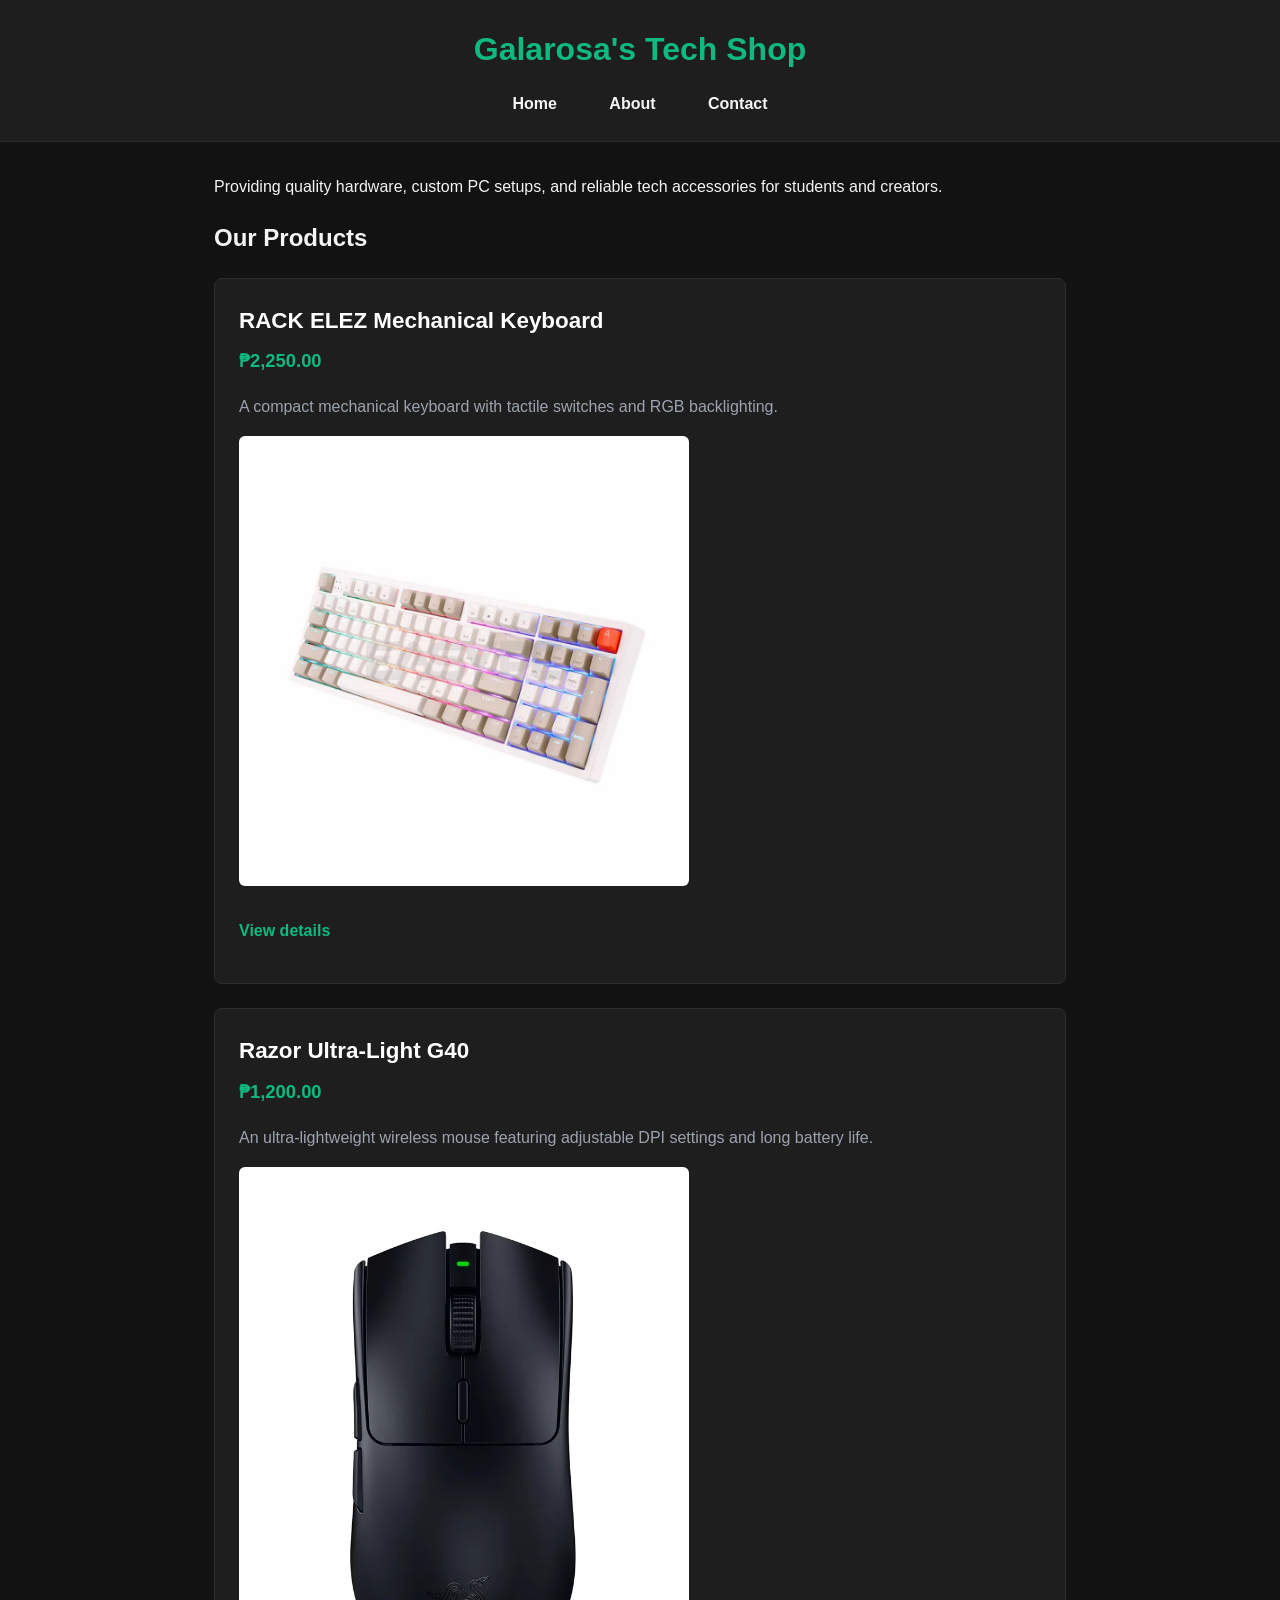
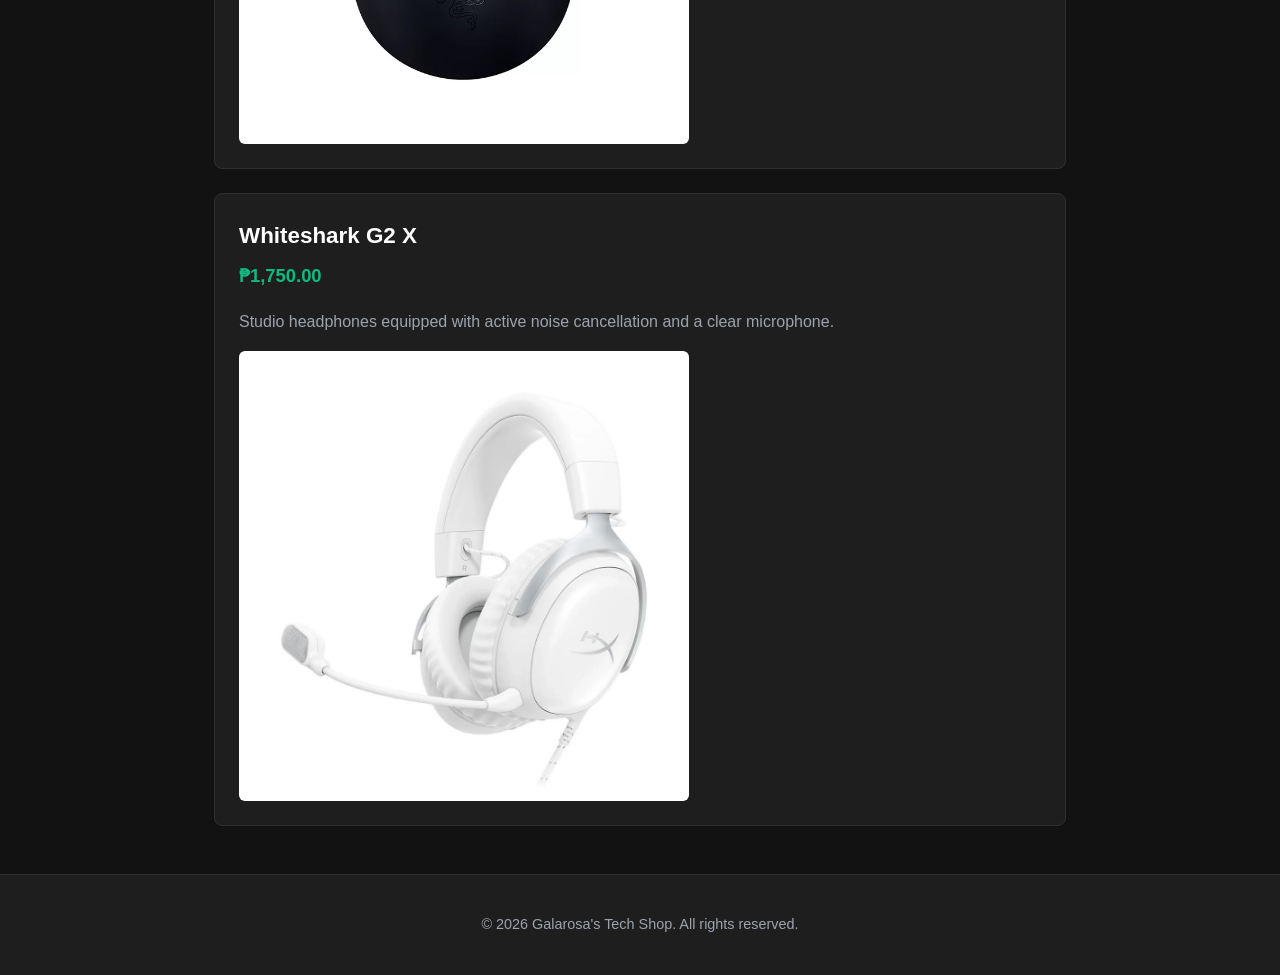
==== index.html @ e8c46101 "Re-added webpage title header" ====
<head>
  <meta charset="UTF-8">
  <meta name="viewport" content="width=device-width, initial-scale=1.0">
  <title>Home - Galarosa's Tech Shop</title>
  <link rel="stylesheet" href="style.css">
</head>
<body>

  <header>
    <h1>Galarosa's Tech Shop</h1>
    <nav>
      <ul>
        <li><a href="index.html">Home</a></li>
        <li><a href="about.html">About</a></li>
        <li><a href="contact.html">Contact</a></li>
      </ul>
    </nav>
  </header>

  <main>
    <p>Providing quality hardware, custom PC setups, and reliable tech accessories for students and creators.</p>

    <section>
  <h2>Our Products</h2>

  <article class="product-card">
    <h3 class="product-title">RACK ELEZ Mechanical Keyboard</h3>
    <p class="price">₱2,250.00</p>
    <p>A compact mechanical keyboard with tactile switches and RGB backlighting.</p>
    <img src="images/keyboard1.jpg" alt="Custom mechanical keyboard with RGB lighting" width="450">
    <p><a href="products/mechanical-keyboard.html">View details</a></p>
  </article>

  <article class="product-card">
    <h3 class="product-title">Razor Ultra-Light G40</h3>
    <p class="price">₱1,200.00</p>
    <p>An ultra-lightweight wireless mouse featuring adjustable DPI settings and long battery life.</p>
    <img src="images/mouse1.jpg" alt="Black ergonomic wireless gaming mouse" width="450">
  </article>

  <article class="product-card">
    <h3 class="product-title">Whiteshark G2 X</h3>
    <p class="price">₱1,750.00</p>
    <p>Studio headphones equipped with active noise cancellation and a clear microphone.</p>
    <img src="images/headset1.jpg" alt="White noise-cancelling headset" width="450">
  </article>
</section>
  </main>

  <footer>
    <p>&copy; 2026 Galarosa's Tech Shop. All rights reserved.</p>
  </footer>

</body>
</html>
---- style.css ----
/* ==========================================================================
   1. VARIABLES
   ========================================================================== */
:root {
  --brand-color: #10b981;       
  --brand-hover: #059669;      
  --dark-ink: #f3f4f6;          
  --muted-grey: #9ca3af;        
  --light-bg: #121212;          
  --surface-card: #1e1e1e;      
  --border-color: #2e2e2e;      
  --white: #ffffff;
}

/* ==========================================================================
   2. BASE STYLES
   ========================================================================== */
*,
*::before,
*::after {
  box-sizing: border-box;
}

body {
  margin: 0;
  font-family: -apple-system, BlinkMacSystemFont, "Segoe UI", Roboto, Helvetica, Arial, sans-serif;
  line-height: 1.6;
  color: var(--dark-ink);
  background-color: var(--light-bg);
}

img {
  max-width: 100%;
  height: auto;
  display: block;
  border-radius: 6px;
}

/* ==========================================================================
   3. LAYOUT REGIONS
   ========================================================================== */
header {
  background-color: var(--surface-card);
  padding: 1.5rem 2rem;
  border-bottom: 1px solid var(--border-color);
  text-align: center;
}

header h1 {
  margin: 0 0 1rem 0;
  color: var(--brand-color);
}

nav ul {
  list-style: none;
  padding: 0;
  margin: 0;
}

nav li {
  display: inline-block;
  margin: 0 0.75rem;
}

nav a {
  text-decoration: none;
  color: var(--dark-ink);
  font-weight: 600;
  padding: 0.5rem 0.75rem;
  transition: color 0.2s ease;
}

nav a:hover,
nav a:focus {
  color: var(--brand-color);
}

main {
  max-width: 900px;
  margin: 2rem auto;
  padding: 0 1.5rem;
}

footer {
  background-color: var(--surface-card);
  border-top: 1px solid var(--border-color);
  text-align: center;
  padding: 1.5rem;
  margin-top: 3rem;
  color: var(--muted-grey);
  font-size: 0.9rem;
}

/* ==========================================================================
   4. PRODUCT CARDS COMPONENT
   ========================================================================== */
.product-card,
article {
  background-color: var(--surface-card);
  border: 1px solid var(--border-color);
  border-radius: 8px;
  padding: 24px;
  margin-bottom: 24px;
}

.product-card .product-title {
  margin-top: 0;
  margin-bottom: 0.5rem;
  font-size: 1.4rem;
  color: var(--white);
}

.product-card .price {
  font-size: 1.15rem;
  font-weight: 700;
  color: var(--brand-color);
  margin-top: 0;
}

.product-card p {
  color: var(--muted-grey);
}

.product-card a {
  display: inline-block;
  margin-top: 1rem;
  color: var(--brand-color);
  font-weight: 600;
  text-decoration: none;
}

.product-card a:hover {
  text-decoration: underline;
}

/* Tables */
table {
  width: 100%;
  border-collapse: collapse;
  background-color: var(--surface-card);
  margin: 1.5rem 0;
}

th, td {
  padding: 0.75rem;
  border: 1px solid var(--border-color);
  text-align: left;
}

th {
  background-color: #252525;
  color: var(--white);
}

/* ==========================================================================
   5. FORM STYLING & ACCESSIBILITY
   ========================================================================== */
fieldset {
  background-color: var(--surface-card);
  border: 1px solid var(--border-color);
  border-radius: 8px;
  padding: 24px;
  margin-bottom: 24px;
}

legend {
  font-weight: 700;
  padding: 0 8px;
  font-size: 1.1rem;
  color: var(--brand-color);
}

label {
  display: inline-block;
  margin-bottom: 6px;
  font-weight: 600;
  color: var(--dark-ink);
}

input[type="text"],
input[type="email"],
input[type="number"],
select,
textarea {
  width: 100%;
  padding: 10px 12px;
  background-color: var(--light-bg);
  border: 1px solid var(--border-color);
  border-radius: 6px;
  color: var(--dark-ink);
  font-family: inherit;
  font-size: 1rem;
}

/* Distinct outline focus rings for keyboard navigation */
input:focus,
select:focus,
textarea:focus,
button:focus {
  outline: 3px solid var(--brand-color);
  outline-offset: 2px;
}

/* Radio & Checkbox Specific Spacing */
input[type="radio"],
input[type="checkbox"] {
  width: auto;
  margin-right: 8px;
  accent-color: var(--brand-color);
}

button[type="submit"] {
  background-color: var(--brand-color);
  color: #052e16;
  border: none;
  border-radius: 6px;
  padding: 12px 24px;
  font-size: 1rem;
  font-weight: 700;
  cursor: pointer;
  transition: background-color 0.2s ease;
}

button[type="submit"]:hover {
  background-color: var(--brand-hover);
  color: var(--white);
}
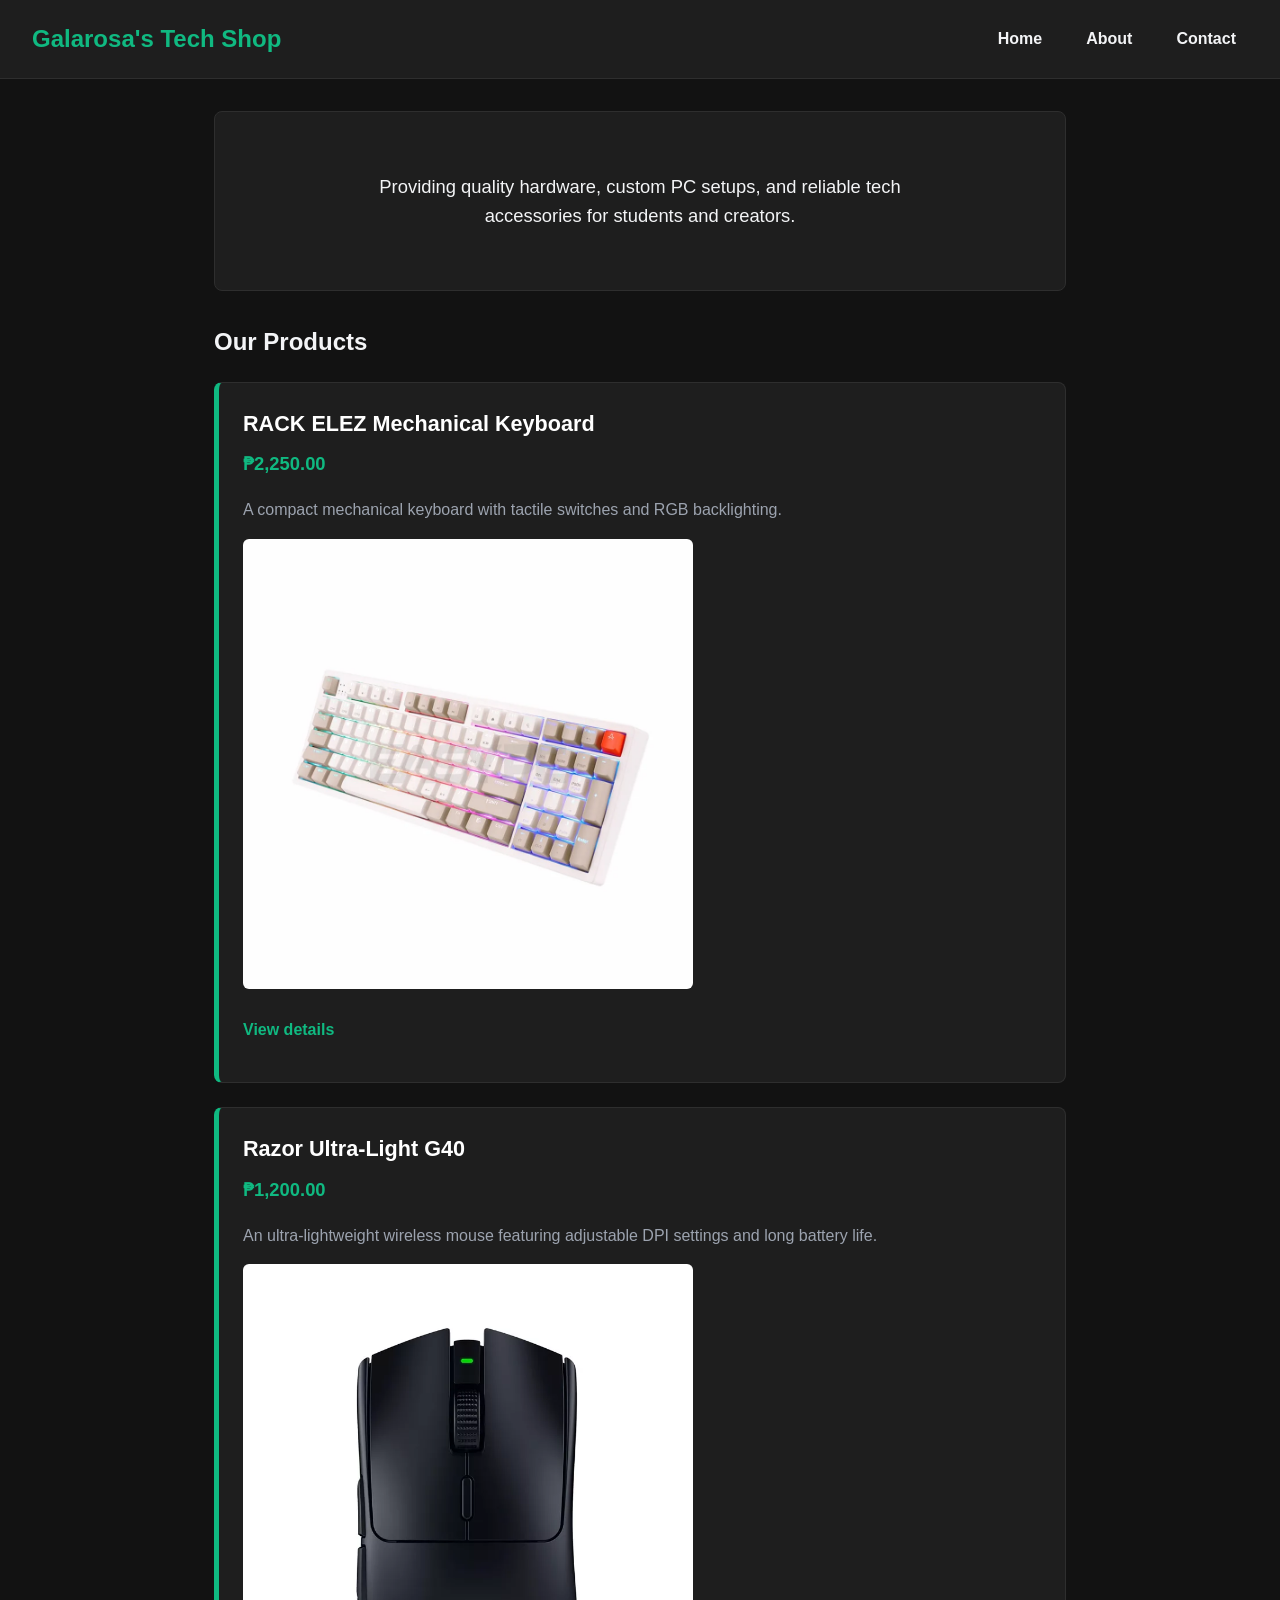
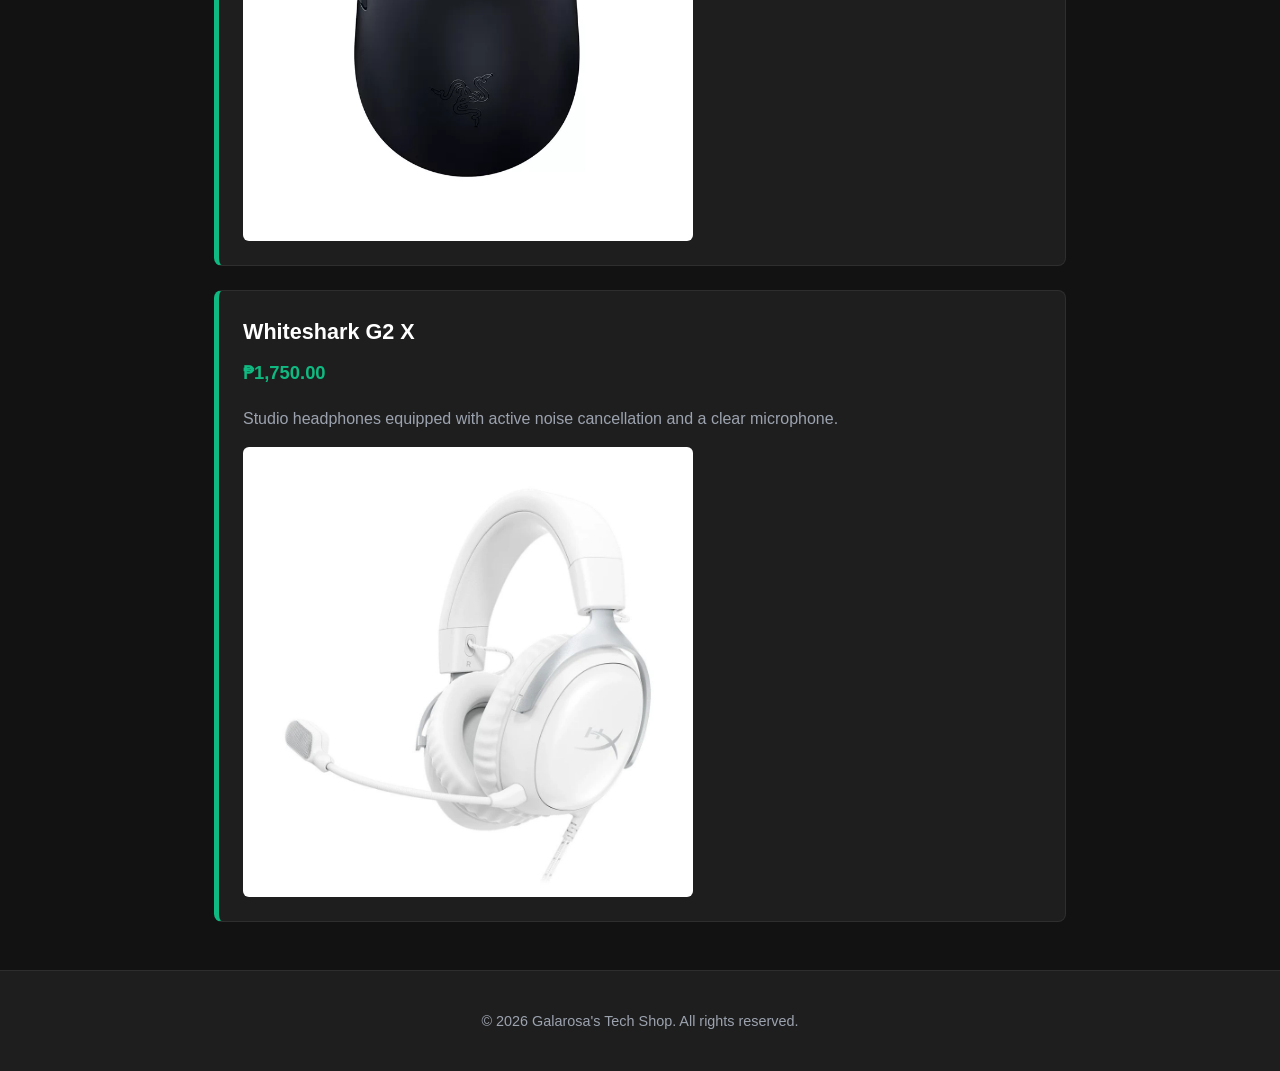
==== commit 3513b57f: "Add site-header class and hero-banner container" ====
--- a/index.html
+++ b/index.html
@@ -1,3 +1,5 @@
+<!DOCTYPE html>
+<html lang="en">
 <head>
   <meta charset="UTF-8">
   <meta name="viewport" content="width=device-width, initial-scale=1.0">
@@ -6,7 +8,7 @@
 </head>
 <body>
 
-  <header>
+  <header class="site-header">
     <h1>Galarosa's Tech Shop</h1>
     <nav>
       <ul>
@@ -18,33 +20,35 @@
   </header>
 
   <main>
-    <p>Providing quality hardware, custom PC setups, and reliable tech accessories for students and creators.</p>
+    <section class="hero-banner">
+      <p>Providing quality hardware, custom PC setups, and reliable tech accessories for students and creators.</p>
+    </section>
 
     <section>
-  <h2>Our Products</h2>
+      <h2>Our Products</h2>
 
-  <article class="product-card">
-    <h3 class="product-title">RACK ELEZ Mechanical Keyboard</h3>
-    <p class="price">₱2,250.00</p>
-    <p>A compact mechanical keyboard with tactile switches and RGB backlighting.</p>
-    <img src="images/keyboard1.jpg" alt="Custom mechanical keyboard with RGB lighting" width="450">
-    <p><a href="products/mechanical-keyboard.html">View details</a></p>
-  </article>
+      <article class="product-card">
+        <h3 class="product-title">RACK ELEZ Mechanical Keyboard</h3>
+        <p class="price">₱2,250.00</p>
+        <p>A compact mechanical keyboard with tactile switches and RGB backlighting.</p>
+        <img src="images/keyboard1.jpg" alt="Custom mechanical keyboard with RGB lighting" width="450">
+        <p><a href="products/mechanical-keyboard.html">View details</a></p>
+      </article>
 
-  <article class="product-card">
-    <h3 class="product-title">Razor Ultra-Light G40</h3>
-    <p class="price">₱1,200.00</p>
-    <p>An ultra-lightweight wireless mouse featuring adjustable DPI settings and long battery life.</p>
-    <img src="images/mouse1.jpg" alt="Black ergonomic wireless gaming mouse" width="450">
-  </article>
+      <article class="product-card">
+        <h3 class="product-title">Razor Ultra-Light G40</h3>
+        <p class="price">₱1,200.00</p>
+        <p>An ultra-lightweight wireless mouse featuring adjustable DPI settings and long battery life.</p>
+        <img src="images/mouse1.jpg" alt="Black ergonomic wireless gaming mouse" width="450">
+      </article>
 
-  <article class="product-card">
-    <h3 class="product-title">Whiteshark G2 X</h3>
-    <p class="price">₱1,750.00</p>
-    <p>Studio headphones equipped with active noise cancellation and a clear microphone.</p>
-    <img src="images/headset1.jpg" alt="White noise-cancelling headset" width="450">
-  </article>
-</section>
+      <article class="product-card">
+        <h3 class="product-title">Whiteshark G2 X</h3>
+        <p class="price">₱1,750.00</p>
+        <p>Studio headphones equipped with active noise cancellation and a clear microphone.</p>
+        <img src="images/headset1.jpg" alt="White noise-cancelling headset" width="450">
+      </article>
+    </section>
   </main>
 
   <footer>
--- a/style.css
+++ b/style.css
@@ -1,6 +1,4 @@
-/* ==========================================================================
-   1. VARIABLES
-   ========================================================================== */
+/* 1. VARIABLES */
 :root {
   --brand-color: #10b981;       
   --brand-hover: #059669;      
@@ -12,9 +10,7 @@
   --white: #ffffff;
 }
 
-/* ==========================================================================
-   2. BASE STYLES
-   ========================================================================== */
+/* 2. BASE STYLES */
 *,
 *::before,
 *::after {
@@ -36,30 +32,32 @@
   border-radius: 6px;
 }
 
-/* ==========================================================================
-   3. LAYOUT REGIONS
-   ========================================================================== */
-header {
-  background-color: var(--surface-card);
-  padding: 1.5rem 2rem;
+/* 3. LAYOUT REGIONS (Flexbox Header & Navigation)*/
+header,
+.site-header {
+  display: flex;
+  justify-content: space-between;
+  align-items: center;
+  background-color: var(--surface-card);
+  padding: 1.25rem 2rem;
   border-bottom: 1px solid var(--border-color);
-  text-align: center;
-}
-
-header h1 {
-  margin: 0 0 1rem 0;
-  color: var(--brand-color);
-}
-
+}
+
+header h1,
+.site-header h1 {
+  margin: 0;
+  font-size: 1.5rem;
+  color: var(--brand-color);
+}
+
+/* Nav Flex Container */
 nav ul {
+  display: flex;
+  align-items: center;
+  gap: 20px;            
   list-style: none;
   padding: 0;
   margin: 0;
-}
-
-nav li {
-  display: inline-block;
-  margin: 0 0.75rem;
 }
 
 nav a {
@@ -79,6 +77,28 @@
   max-width: 900px;
   margin: 2rem auto;
   padding: 0 1.5rem;
+}
+
+/* Centered Banner Component */
+.hero-banner {
+  display: flex;
+  justify-content: center;
+  align-items: center;
+  text-align: center;
+  min-height: 180px;    
+  background-color: var(--surface-card);
+  border: 1px solid var(--border-color);
+  border-radius: 8px;
+  margin-bottom: 2rem;
+  padding: 1.5rem;
+}
+
+.hero-banner p {
+  margin: 0;
+  font-size: 1.15rem;
+  font-weight: 500;
+  color: var(--dark-ink);
+  max-width: 600px;
 }
 
 footer {
@@ -91,22 +111,24 @@
   font-size: 0.9rem;
 }
 
-/* ==========================================================================
-   4. PRODUCT CARDS COMPONENT
-   ========================================================================== */
-.product-card,
-article {
-  background-color: var(--surface-card);
-  border: 1px solid var(--border-color);
+/* 4. PRODUCT CARDS COMPONENT */
+.product-card {
+  background-color: var(--surface-card);
   border-radius: 8px;
   padding: 24px;
   margin-bottom: 24px;
+
+  /* 1. Subtle outline around the entire card */
+  border: 1px solid var(--border-color);
+
+  /* 2. Overrides the left side with your brand accent stripe */
+  border-left: 5px solid var(--brand-color);
 }
 
 .product-card .product-title {
   margin-top: 0;
   margin-bottom: 0.5rem;
-  font-size: 1.4rem;
+  font-size: 1.35rem;
   color: var(--white);
 }
 
@@ -123,7 +145,7 @@
 
 .product-card a {
   display: inline-block;
-  margin-top: 1rem;
+  margin-top: 0.75rem;
   color: var(--brand-color);
   font-weight: 600;
   text-decoration: none;
@@ -152,9 +174,7 @@
   color: var(--white);
 }
 
-/* ==========================================================================
-   5. FORM STYLING & ACCESSIBILITY
-   ========================================================================== */
+/* 5. FORM STYLING & ACCESSIBILITY */
 fieldset {
   background-color: var(--surface-card);
   border: 1px solid var(--border-color);
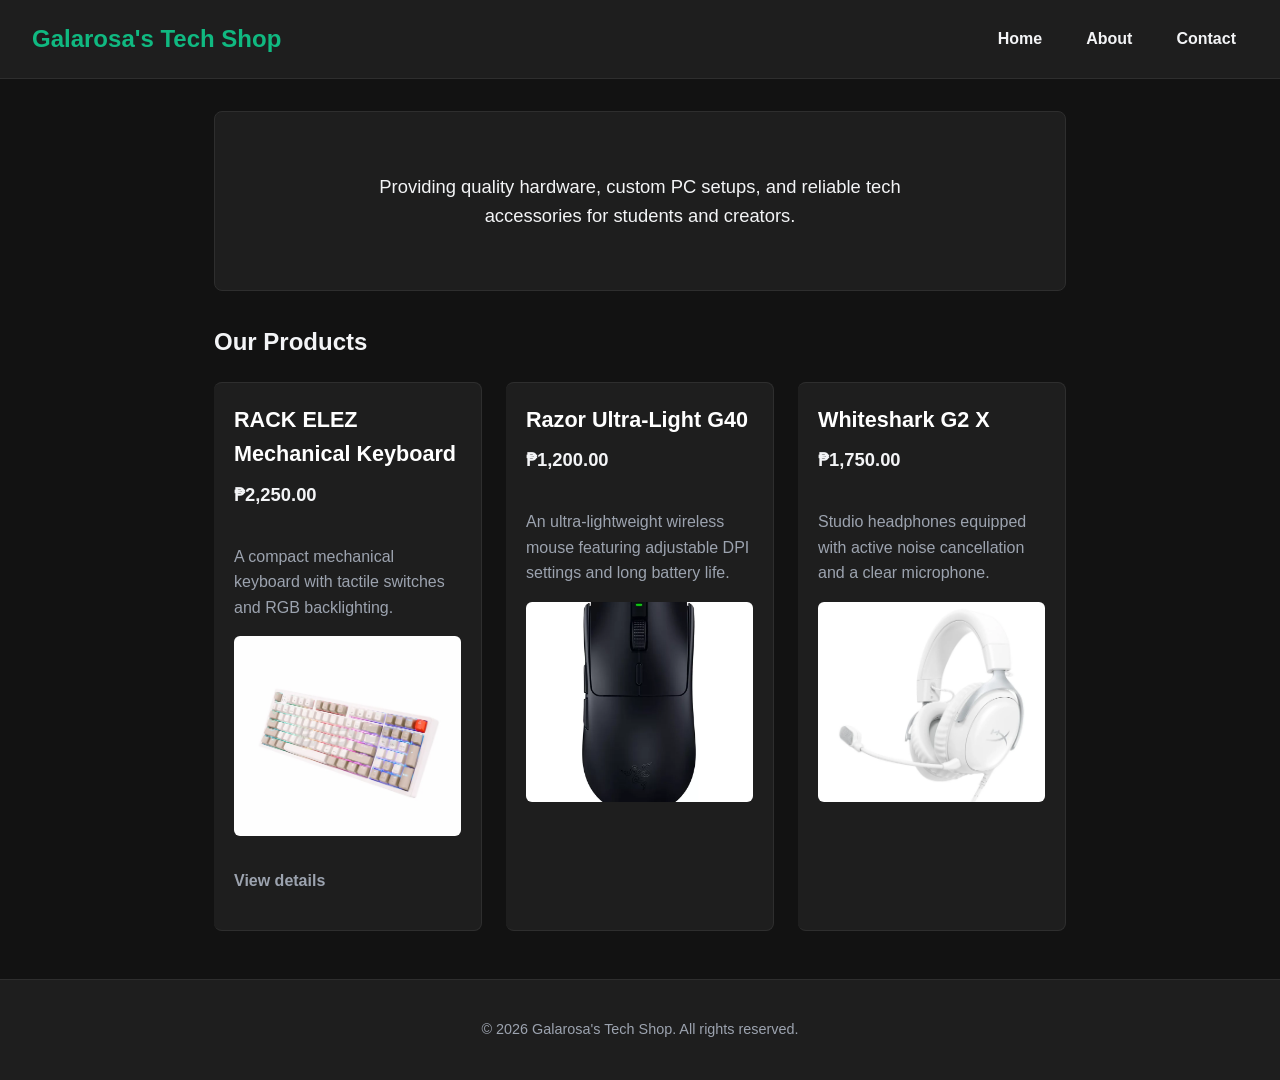
==== commit 28e30eca: "Wrap product cards in product grid container" ====
--- a/index.html
+++ b/index.html
@@ -8,7 +8,7 @@
 </head>
 <body>
 
-  <header class="site-header">
+  <header class="site-header"> <!-- update -->
     <h1>Galarosa's Tech Shop</h1>
     <nav>
       <ul>
@@ -27,27 +27,29 @@
     <section>
       <h2>Our Products</h2>
 
-      <article class="product-card">
-        <h3 class="product-title">RACK ELEZ Mechanical Keyboard</h3>
-        <p class="price">₱2,250.00</p>
-        <p>A compact mechanical keyboard with tactile switches and RGB backlighting.</p>
-        <img src="images/keyboard1.jpg" alt="Custom mechanical keyboard with RGB lighting" width="450">
-        <p><a href="products/mechanical-keyboard.html">View details</a></p>
-      </article>
+      <div class="product-grid">
+        <article class="product-card">
+          <h3 class="product-title">RACK ELEZ Mechanical Keyboard</h3>
+          <p class="price">₱2,250.00</p>
+          <p>A compact mechanical keyboard with tactile switches and RGB backlighting.</p>
+          <img src="images/keyboard1.jpg" alt="Custom mechanical keyboard with RGB lighting">
+          <p><a href="products/mechanical-keyboard.html">View details</a></p>
+        </article>
 
-      <article class="product-card">
-        <h3 class="product-title">Razor Ultra-Light G40</h3>
-        <p class="price">₱1,200.00</p>
-        <p>An ultra-lightweight wireless mouse featuring adjustable DPI settings and long battery life.</p>
-        <img src="images/mouse1.jpg" alt="Black ergonomic wireless gaming mouse" width="450">
-      </article>
+        <article class="product-card">
+          <h3 class="product-title">Razor Ultra-Light G40</h3>
+          <p class="price">₱1,200.00</p>
+          <p>An ultra-lightweight wireless mouse featuring adjustable DPI settings and long battery life.</p>
+          <img src="images/mouse1.jpg" alt="Black ergonomic wireless gaming mouse">
+        </article>
 
-      <article class="product-card">
-        <h3 class="product-title">Whiteshark G2 X</h3>
-        <p class="price">₱1,750.00</p>
-        <p>Studio headphones equipped with active noise cancellation and a clear microphone.</p>
-        <img src="images/headset1.jpg" alt="White noise-cancelling headset" width="450">
-      </article>
+        <article class="product-card">
+          <h3 class="product-title">Whiteshark G2 X</h3>
+          <p class="price">₱1,750.00</p>
+          <p>Studio headphones equipped with active noise cancellation and a clear microphone.</p>
+          <img src="images/headset1.jpg" alt="White noise-cancelling headset">
+        </article>
+      </div>
     </section>
   </main>
 
--- a/style.css
+++ b/style.css
@@ -40,7 +40,7 @@
   align-items: center;
   background-color: var(--surface-card);
   padding: 1.25rem 2rem;
-  border-bottom: 1px solid var(--border-color);
+  border-bottom: 1px solid var(--border-color); 
 }
 
 header h1,
@@ -111,18 +111,23 @@
   font-size: 0.9rem;
 }
 
-/* 4. PRODUCT CARDS COMPONENT */
+/* 4. PRODUCT GRID & CARDS COMPONENT */
+.product-grid {
+  display: flex;
+  flex-wrap: wrap;              /* Allows cards to wrap into rows */
+  gap: 24px;                    
+}
+
 .product-card {
+  flex: 1 1 240px;              
   background-color: var(--surface-card);
   border-radius: 8px;
-  padding: 24px;
-  margin-bottom: 24px;
-
-  /* 1. Subtle outline around the entire card */
-  border: 1px solid var(--border-color);
-
-  /* 2. Overrides the left side with your brand accent stripe */
-  border-left: 5px solid var(--brand-color);
+  padding: 20px;
+  border: 1px solid var(--border-color);
+  border-left: 5px solid var(--brand);
+  margin-bottom: 0;             
+  display: flex;                /* Optional: keeps card content balanced */
+  flex-direction: column;
 }
 
 .product-card .product-title {
@@ -135,7 +140,7 @@
 .product-card .price {
   font-size: 1.15rem;
   font-weight: 700;
-  color: var(--brand-color);
+  color: var(--brand);
   margin-top: 0;
 }
 
@@ -143,10 +148,18 @@
   color: var(--muted-grey);
 }
 
+.product-card img {
+  width: 100%;
+  height: 200px;
+  object-fit: cover;
+  border-radius: 6px;
+  margin-bottom: 1rem;
+}
+
 .product-card a {
   display: inline-block;
-  margin-top: 0.75rem;
-  color: var(--brand-color);
+  margin-top: auto;             
+  color: var(--brand);
   font-weight: 600;
   text-decoration: none;
 }
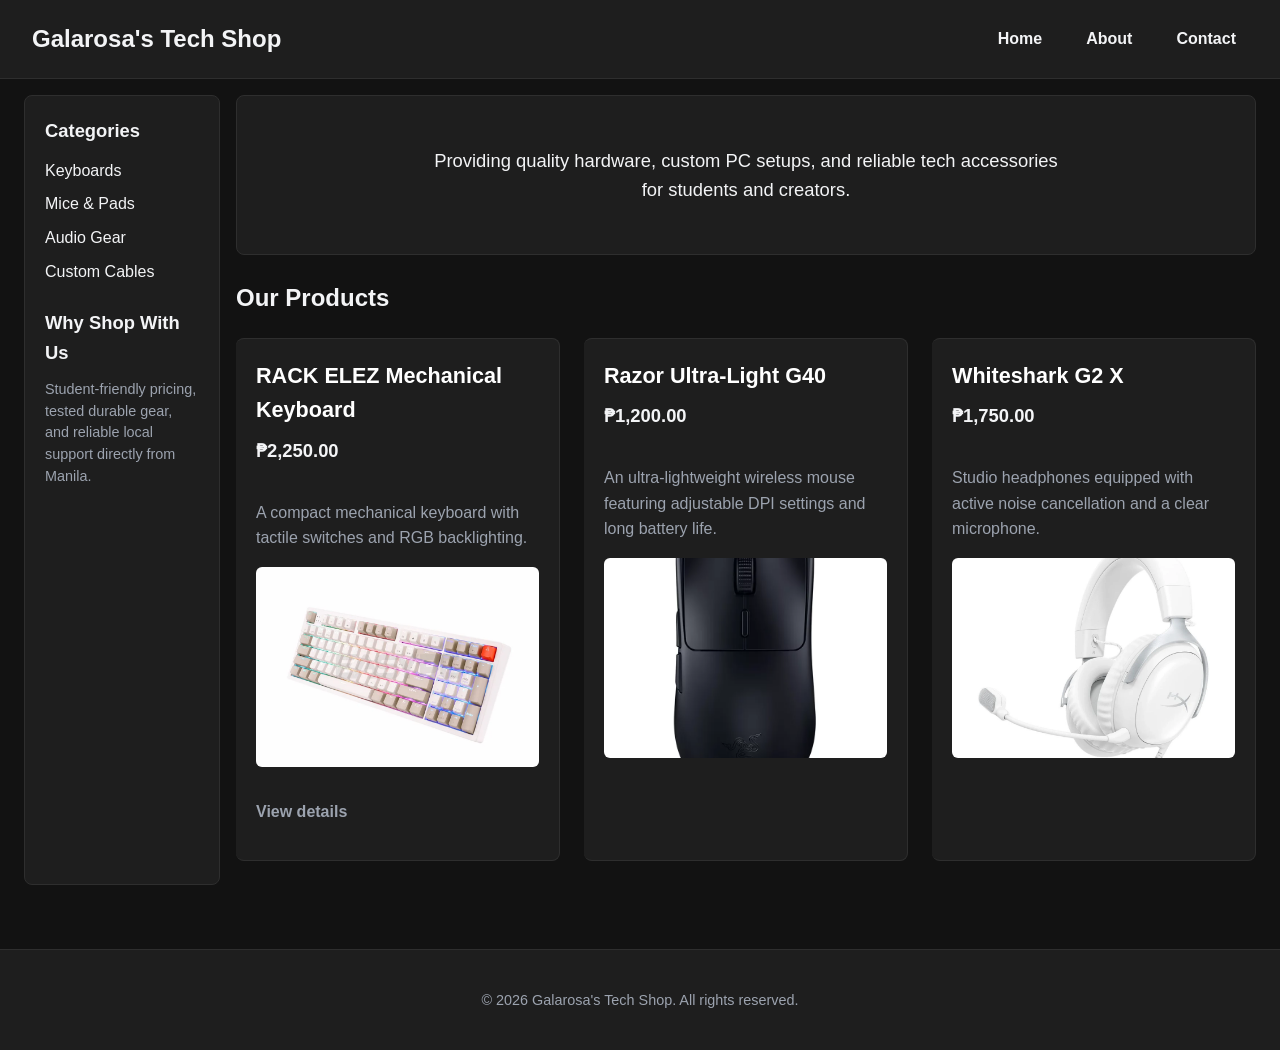
==== commit 2d04ecf0: "Added wrap layout in .page grid container and add categories sidebar" ====
--- a/index.html
+++ b/index.html
@@ -8,54 +8,69 @@
 </head>
 <body>
 
-  <header class="site-header"> <!-- update -->
-    <h1>Galarosa's Tech Shop</h1>
-    <nav>
+  <div class="page">
+    <header class="site-header">
+      <h1>Galarosa's Tech Shop</h1>
+      <nav>
+        <ul>
+          <li><a href="index.html">Home</a></li>
+          <li><a href="about.html">About</a></li>
+          <li><a href="contact.html">Contact</a></li>
+        </ul>
+      </nav>
+    </header>
+
+    <aside class="sidebar">
+      <h2>Categories</h2>
       <ul>
-        <li><a href="index.html">Home</a></li>
-        <li><a href="about.html">About</a></li>
-        <li><a href="contact.html">Contact</a></li>
+        <li><a href="index.html">Keyboards</a></li>
+        <li><a href="index.html">Mice &amp; Pads</a></li>
+        <li><a href="index.html">Audio Gear</a></li>
+        <li><a href="index.html">Custom Cables</a></li>
       </ul>
-    </nav>
-  </header>
 
-  <main>
-    <section class="hero-banner">
-      <p>Providing quality hardware, custom PC setups, and reliable tech accessories for students and creators.</p>
-    </section>
+      <h2>Why Shop With Us</h2>
+      <p>Student-friendly pricing, tested durable gear, and reliable local support directly from Manila.</p>
+    </aside>
 
-    <section>
-      <h2>Our Products</h2>
+    <main>
+      <section class="hero-banner">
+        <p>Providing quality hardware, custom PC setups, and reliable tech accessories for students and creators.</p>
+      </section>
 
-      <div class="product-grid">
-        <article class="product-card">
-          <h3 class="product-title">RACK ELEZ Mechanical Keyboard</h3>
-          <p class="price">₱2,250.00</p>
-          <p>A compact mechanical keyboard with tactile switches and RGB backlighting.</p>
-          <img src="images/keyboard1.jpg" alt="Custom mechanical keyboard with RGB lighting">
-          <p><a href="products/mechanical-keyboard.html">View details</a></p>
-        </article>
+      <section>
+        <h2>Our Products</h2>
 
-        <article class="product-card">
-          <h3 class="product-title">Razor Ultra-Light G40</h3>
-          <p class="price">₱1,200.00</p>
-          <p>An ultra-lightweight wireless mouse featuring adjustable DPI settings and long battery life.</p>
-          <img src="images/mouse1.jpg" alt="Black ergonomic wireless gaming mouse">
-        </article>
+        <div class="product-grid">
+          <article class="product-card">
+            <h3 class="product-title">RACK ELEZ Mechanical Keyboard</h3>
+            <p class="price">₱2,250.00</p>
+            <p>A compact mechanical keyboard with tactile switches and RGB backlighting.</p>
+            <img src="images/keyboard1.jpg" alt="Custom mechanical keyboard with RGB lighting">
+            <p><a href="products/mechanical-keyboard.html">View details</a></p> 
+          </article>
 
-        <article class="product-card">
-          <h3 class="product-title">Whiteshark G2 X</h3>
-          <p class="price">₱1,750.00</p>
-          <p>Studio headphones equipped with active noise cancellation and a clear microphone.</p>
-          <img src="images/headset1.jpg" alt="White noise-cancelling headset">
-        </article>
-      </div>
-    </section>
-  </main>
+          <article class="product-card">
+            <h3 class="product-title">Razor Ultra-Light G40</h3>
+            <p class="price">₱1,200.00</p>
+            <p>An ultra-lightweight wireless mouse featuring adjustable DPI settings and long battery life.</p>
+            <img src="images/mouse1.jpg" alt="Black ergonomic wireless gaming mouse">
+          </article>
 
-  <footer>
-    <p>&copy; 2026 Galarosa's Tech Shop. All rights reserved.</p>
-  </footer>
+          <article class="product-card">
+            <h3 class="product-title">Whiteshark G2 X</h3>
+            <p class="price">₱1,750.00</p>
+            <p>Studio headphones equipped with active noise cancellation and a clear microphone.</p>
+            <img src="images/headset1.jpg" alt="White noise-cancelling headset">
+          </article>
+        </div>
+      </section>
+    </main>
+
+    <footer>
+      <p>&copy; 2026 Galarosa's Tech Shop. All rights reserved.</p>
+    </footer>
+  </div>
 
 </body>
 </html>
--- a/style.css
+++ b/style.css
@@ -32,35 +32,108 @@
   border-radius: 6px;
 }
 
-/* 3. LAYOUT REGIONS (Flexbox Header & Navigation)*/
-header,
+/* 3. LAYOUT REGIONS (Page Grid Skeleton & Flex Components) */
+
+/* Overall Page Skeleton */
+.page {
+  display: grid;
+  grid-template-columns: 220px 1fr;
+  grid-template-areas:
+    "masthead masthead"
+    "side     main"
+    "foot     foot";
+  gap: 16px;
+  min-height: 100vh;
+}
+
+header.site-header { 
+  grid-area: masthead; 
+}
+
+aside.sidebar { 
+  grid-area: side; 
+}
+
+main { 
+  grid-area: main; 
+  max-width: 100%;
+  margin: 0;
+  padding: 0 1.5rem 1.5rem 0;
+}
+
+footer { 
+  grid-area: foot; 
+  margin-top: 0;
+}
+
+/* Sidebar Component */
+.sidebar {
+  background-color: var(--surface-card);
+  border: 1px solid var(--border-color);
+  border-radius: 8px;
+  padding: 20px;
+  margin-left: 1.5rem;
+}
+
+.sidebar h2 {
+  font-size: 1.15rem;
+  color: var(--brand);
+  margin-top: 0;
+  margin-bottom: 0.75rem;
+}
+
+.sidebar ul {
+  list-style: none;
+  padding: 0;
+  margin: 0 0 1.5rem 0;
+}
+
+.sidebar li {
+  margin-bottom: 0.5rem;
+}
+
+.sidebar a {
+  color: var(--dark-ink);
+  text-decoration: none;
+  transition: color 0.2s ease;
+}
+
+.sidebar a:hover {
+  color: var(--brand);
+}
+
+.sidebar p {
+  color: var(--muted-grey);
+  font-size: 0.9rem;
+  line-height: 1.5;
+  margin: 0;
+}
+
+/* Existing Header Flexbox */
 .site-header {
   display: flex;
   justify-content: space-between;
   align-items: center;
   background-color: var(--surface-card);
   padding: 1.25rem 2rem;
-  border-bottom: 1px solid var(--border-color); 
-}
-
-header h1,
+  border-bottom: 1px solid var(--border-color);
+}
+
 .site-header h1 {
   margin: 0;
   font-size: 1.5rem;
-  color: var(--brand-color);
-}
-
-/* Nav Flex Container */
-nav ul {
+  color: var(--brand);
+}
+
+.site-header nav ul {
   display: flex;
-  align-items: center;
-  gap: 20px;            
+  gap: 20px;
   list-style: none;
   padding: 0;
   margin: 0;
 }
 
-nav a {
+.site-header nav a {
   text-decoration: none;
   color: var(--dark-ink);
   font-weight: 600;
@@ -68,28 +141,22 @@
   transition: color 0.2s ease;
 }
 
-nav a:hover,
-nav a:focus {
-  color: var(--brand-color);
-}
-
-main {
-  max-width: 900px;
-  margin: 2rem auto;
-  padding: 0 1.5rem;
-}
-
-/* Centered Banner Component */
+.site-header nav a:hover,
+.site-header nav a:focus {
+  color: var(--brand);
+}
+
+/* Existing Hero Banner Flexbox Centering */
 .hero-banner {
   display: flex;
   justify-content: center;
   align-items: center;
   text-align: center;
-  min-height: 180px;    
+  min-height: 160px;
   background-color: var(--surface-card);
   border: 1px solid var(--border-color);
   border-radius: 8px;
-  margin-bottom: 2rem;
+  margin-bottom: 1.5rem;
   padding: 1.5rem;
 }
 
@@ -98,7 +165,7 @@
   font-size: 1.15rem;
   font-weight: 500;
   color: var(--dark-ink);
-  max-width: 600px;
+  max-width: 650px;
 }
 
 footer {
@@ -126,7 +193,7 @@
   border: 1px solid var(--border-color);
   border-left: 5px solid var(--brand);
   margin-bottom: 0;             
-  display: flex;                /* Optional: keeps card content balanced */
+  display: flex;                /* Optional: keeps card content balanced */ 
   flex-direction: column;
 }
 
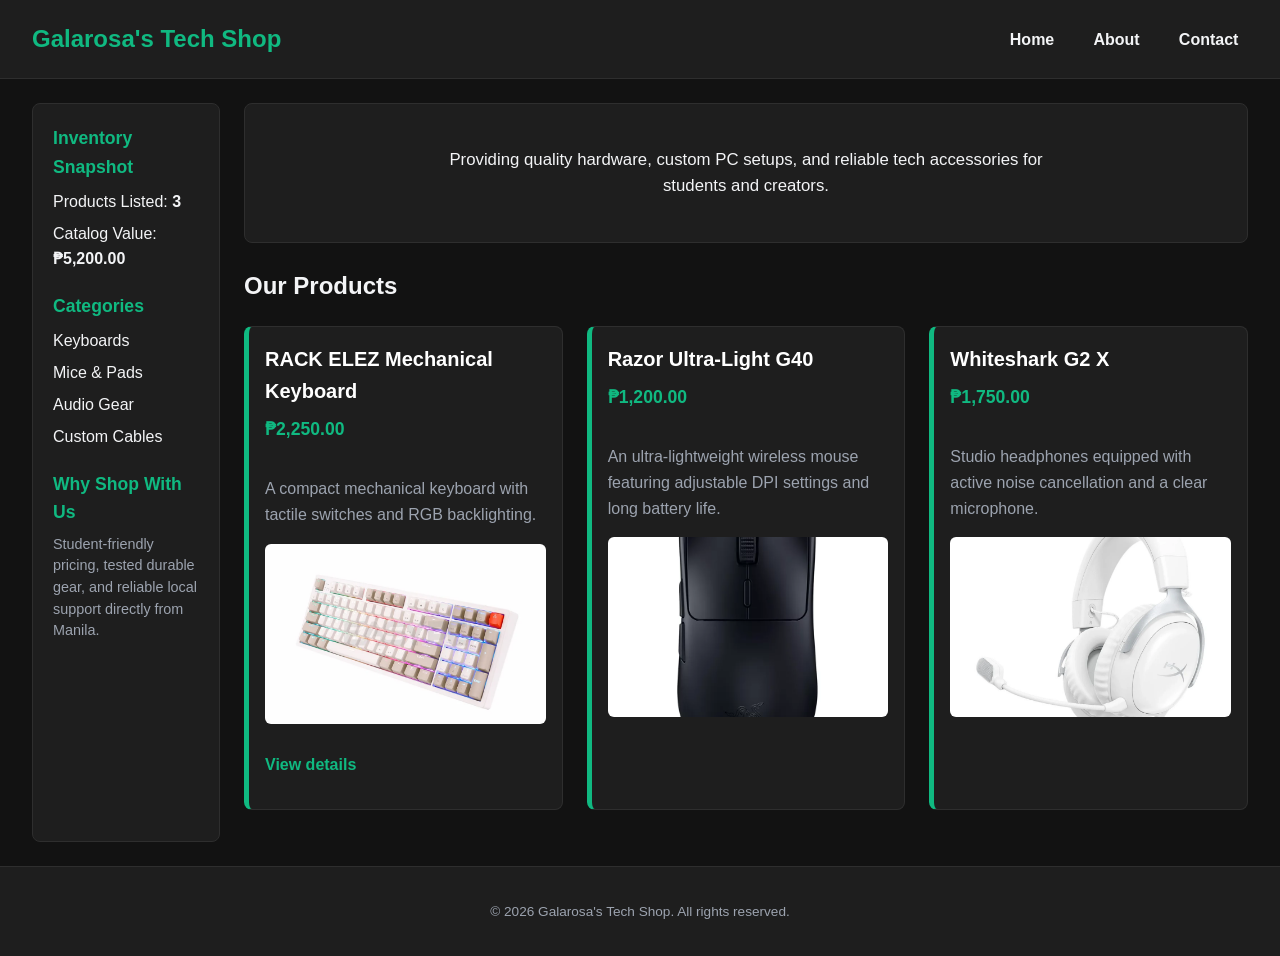
==== commit 9b6be06c: "Linked script.js and added inventory snapshot elements" ====
--- a/index.html
+++ b/index.html
@@ -10,7 +10,7 @@
 
   <div class="page">
     <header class="site-header">
-      <h1>Galarosa's Tech Shop</h1>
+      <h1 id="shop-title">Galarosa's Tech Shop</h1>
       <nav>
         <ul>
           <li><a href="index.html">Home</a></li>
@@ -21,6 +21,12 @@
     </header>
 
     <aside class="sidebar">
+      <h2>Inventory Snapshot</h2>
+      <ul>
+        <li>Products Listed: <strong id="product-count">0</strong></li>
+        <li>Catalog Value: <strong id="catalog-total">₱0.00</strong></li>
+      </ul>
+
       <h2>Categories</h2>
       <ul>
         <li><a href="index.html">Keyboards</a></li>
@@ -68,9 +74,10 @@
     </main>
 
     <footer>
-      <p>&copy; 2026 Galarosa's Tech Shop. All rights reserved.</p>
+      <p id="copyright-notice">&copy; Galarosa's Tech Shop. All rights reserved.</p>
     </footer>
   </div>
 
+  <script src="script.js"></script>
 </body>
 </html>
--- a/style.css
+++ b/style.css
@@ -1,16 +1,20 @@
-/* 1. VARIABLES */
+/* ==========================================================================
+   1. VARIABLES (Obsidian Emerald Theme)
+   ========================================================================== */
 :root {
-  --brand-color: #10b981;       
-  --brand-hover: #059669;      
-  --dark-ink: #f3f4f6;          
-  --muted-grey: #9ca3af;        
-  --light-bg: #121212;          
-  --surface-card: #1e1e1e;      
-  --border-color: #2e2e2e;      
+  --brand: #10b981;             /* Emerald accent */
+  --brand-hover: #059669;       /* Deep emerald for hover */
+  --dark-ink: #f3f4f6;          /* Crisp readable silver-white text */
+  --muted-grey: #9ca3af;        /* Slate secondary text */
+  --light-bg: #121212;          /* Main page background */
+  --surface-card: #1e1e1e;      /* Card & header surface */
+  --border-color: #2e2e2e;      /* Border divider color */
   --white: #ffffff;
 }
 
-/* 2. BASE STYLES */
+/* ==========================================================================
+   2. BASE RESETS & PREVENT OVERFLOW
+   ========================================================================== */
 *,
 *::before,
 *::after {
@@ -19,10 +23,12 @@
 
 body {
   margin: 0;
+  padding: 0;
   font-family: -apple-system, BlinkMacSystemFont, "Segoe UI", Roboto, Helvetica, Arial, sans-serif;
   line-height: 1.6;
   color: var(--dark-ink);
   background-color: var(--light-bg);
+  overflow-x: hidden;           /* Prevent accidental horizontal scrolling */
 }
 
 img {
@@ -32,16 +38,17 @@
   border-radius: 6px;
 }
 
-/* 3. LAYOUT REGIONS (Page Grid Skeleton & Flex Components) */
-
-/* Overall Page Skeleton */
+/* ==========================================================================
+   3. MOBILE-FIRST PAGE SKELETON (Default: 1 Column)
+   ========================================================================== */
 .page {
   display: grid;
-  grid-template-columns: 220px 1fr;
+  grid-template-columns: 100%;
   grid-template-areas:
-    "masthead masthead"
-    "side     main"
-    "foot     foot";
+    "masthead"
+    "main"
+    "side"                      /* Sidebar ordered under main content on mobile */
+    "foot";
   gap: 16px;
   min-height: 100vh;
 }
@@ -50,20 +57,82 @@
   grid-area: masthead; 
 }
 
+main { 
+  grid-area: main; 
+  padding: 0 1rem;
+  min-width: 0;                 /* Prevents grid blowout from child elements */
+}
+
 aside.sidebar { 
   grid-area: side; 
-}
-
-main { 
-  grid-area: main; 
-  max-width: 100%;
-  margin: 0;
-  padding: 0 1.5rem 1.5rem 0;
+  margin: 0 1rem;
 }
 
 footer { 
   grid-area: foot; 
-  margin-top: 0;
+}
+
+/* Header & Nav: Mobile Stacking */
+.site-header {
+  display: flex;
+  flex-direction: column;       /* Stack shop name over navigation on mobile */
+  align-items: center;
+  gap: 12px;
+  background-color: var(--surface-card);
+  padding: 1rem;
+  border-bottom: 1px solid var(--border-color);
+  text-align: center;
+}
+
+.site-header h1 {
+  margin: 0;
+  font-size: 1.35rem;
+  color: var(--brand);
+}
+
+.site-header nav ul {
+  display: flex;
+  flex-wrap: wrap;
+  justify-content: center;
+  gap: 12px;
+  list-style: none;
+  padding: 0;
+  margin: 0;
+}
+
+.site-header nav a {
+  text-decoration: none;
+  color: var(--dark-ink);
+  font-weight: 600;
+  padding: 0.35rem 0.6rem;
+  transition: color 0.2s ease;
+}
+
+.site-header nav a:hover,
+.site-header nav a:focus {
+  color: var(--brand);
+}
+
+/* Centered Banner (Lesson 6.4: Centered Horizontally & Vertically) */
+.hero-banner {
+  display: flex;
+  justify-content: center;
+  align-items: center;
+  text-align: center;
+  min-height: 140px;
+  background-color: var(--surface-card);
+  border: 1px solid var(--border-color);
+  border-radius: 8px;
+  margin-bottom: 1.5rem;
+  padding: 1.25rem;
+}
+
+.hero-banner p {
+  margin: 0;
+  font-size: 1.05rem;
+  font-weight: 500;
+  color: var(--dark-ink);
+  max-width: 600px;
 }
 
 /* Sidebar Component */
@@ -71,25 +140,24 @@
   background-color: var(--surface-card);
   border: 1px solid var(--border-color);
   border-radius: 8px;
-  padding: 20px;
-  margin-left: 1.5rem;
+  padding: 16px;
 }
 
 .sidebar h2 {
-  font-size: 1.15rem;
+  font-size: 1.1rem;
   color: var(--brand);
   margin-top: 0;
-  margin-bottom: 0.75rem;
+  margin-bottom: 0.5rem;
 }
 
 .sidebar ul {
   list-style: none;
   padding: 0;
-  margin: 0 0 1.5rem 0;
+  margin: 0 0 1.25rem 0;
 }
 
 .sidebar li {
-  margin-bottom: 0.5rem;
+  margin-bottom: 0.4rem;
 }
 
 .sidebar a {
@@ -106,106 +174,48 @@
   color: var(--muted-grey);
   font-size: 0.9rem;
   line-height: 1.5;
-  margin: 0;
-}
-
-/* Existing Header Flexbox */
-.site-header {
-  display: flex;
-  justify-content: space-between;
-  align-items: center;
-  background-color: var(--surface-card);
-  padding: 1.25rem 2rem;
-  border-bottom: 1px solid var(--border-color);
-}
-
-.site-header h1 {
-  margin: 0;
-  font-size: 1.5rem;
-  color: var(--brand);
-}
-
-.site-header nav ul {
-  display: flex;
-  gap: 20px;
-  list-style: none;
-  padding: 0;
-  margin: 0;
-}
-
-.site-header nav a {
-  text-decoration: none;
-  color: var(--dark-ink);
-  font-weight: 600;
-  padding: 0.5rem 0.75rem;
-  transition: color 0.2s ease;
-}
-
-.site-header nav a:hover,
-.site-header nav a:focus {
-  color: var(--brand);
-}
-
-/* Existing Hero Banner Flexbox Centering */
-.hero-banner {
-  display: flex;
-  justify-content: center;
-  align-items: center;
-  text-align: center;
-  min-height: 160px;
-  background-color: var(--surface-card);
-  border: 1px solid var(--border-color);
-  border-radius: 8px;
-  margin-bottom: 1.5rem;
-  padding: 1.5rem;
-}
-
-.hero-banner p {
-  margin: 0;
-  font-size: 1.15rem;
-  font-weight: 500;
-  color: var(--dark-ink);
-  max-width: 650px;
+  margin: 0 0 1rem 0;
 }
 
 footer {
   background-color: var(--surface-card);
   border-top: 1px solid var(--border-color);
   text-align: center;
-  padding: 1.5rem;
-  margin-top: 3rem;
+  padding: 1.25rem;
   color: var(--muted-grey);
-  font-size: 0.9rem;
-}
-
-/* 4. PRODUCT GRID & CARDS COMPONENT */
+  font-size: 0.85rem;
+}
+
+/* ==========================================================================
+   4. PRODUCT GRID & CARDS
+   ========================================================================== */
 .product-grid {
   display: flex;
-  flex-wrap: wrap;              /* Allows cards to wrap into rows */
-  gap: 24px;                    
+  flex-wrap: wrap;
+  gap: 16px;
 }
 
 .product-card {
-  flex: 1 1 240px;              
-  background-color: var(--surface-card);
-  border-radius: 8px;
-  padding: 20px;
+  flex: 1 1 240px;              /* Auto wraps onto single column on mobile */
+  background-color: var(--surface-card);
+  border-radius: 8px;
+  padding: 16px;
   border: 1px solid var(--border-color);
   border-left: 5px solid var(--brand);
-  margin-bottom: 0;             
-  display: flex;                /* Optional: keeps card content balanced */ 
+  display: flex;
   flex-direction: column;
+  min-width: 0;
 }
 
 .product-card .product-title {
   margin-top: 0;
   margin-bottom: 0.5rem;
-  font-size: 1.35rem;
+  font-size: 1.25rem;
   color: var(--white);
 }
 
 .product-card .price {
-  font-size: 1.15rem;
+  font-size: 1.1rem;
   font-weight: 700;
   color: var(--brand);
   margin-top: 0;
@@ -217,15 +227,14 @@
 
 .product-card img {
   width: 100%;
-  height: 200px;
+  height: 180px;
   object-fit: cover;
-  border-radius: 6px;
-  margin-bottom: 1rem;
+  margin-bottom: 0.75rem;
 }
 
 .product-card a {
   display: inline-block;
-  margin-top: auto;             
+  margin-top: auto;
   color: var(--brand);
   font-weight: 600;
   text-decoration: none;
@@ -235,16 +244,26 @@
   text-decoration: underline;
 }
 
-/* Tables */
+/* Detail page article */
+article {
+  background-color: var(--surface-card);
+  border-radius: 8px;
+  padding: 16px;
+  border: 1px solid var(--border-color);
+  min-width: 0;
+}
+
+/* Table container to prevent mobile page stretching */
 table {
   width: 100%;
   border-collapse: collapse;
   background-color: var(--surface-card);
   margin: 1.5rem 0;
+  font-size: 0.9rem;
 }
 
 th, td {
-  padding: 0.75rem;
+  padding: 0.6rem;
   border: 1px solid var(--border-color);
   text-align: left;
 }
@@ -254,20 +273,22 @@
   color: var(--white);
 }
 
-/* 5. FORM STYLING & ACCESSIBILITY */
+/* ==========================================================================
+   5. FORM STYLING & ACCESSIBILITY
+   ========================================================================== */
 fieldset {
   background-color: var(--surface-card);
   border: 1px solid var(--border-color);
   border-radius: 8px;
-  padding: 24px;
-  margin-bottom: 24px;
+  padding: 16px;
+  margin-bottom: 20px;
 }
 
 legend {
   font-weight: 700;
-  padding: 0 8px;
-  font-size: 1.1rem;
-  color: var(--brand-color);
+  padding: 0 6px;
+  font-size: 1.05rem;
+  color: var(--brand);
 }
 
 label {
@@ -292,36 +313,74 @@
   font-size: 1rem;
 }
 
-/* Distinct outline focus rings for keyboard navigation */
 input:focus,
 select:focus,
 textarea:focus,
 button:focus {
-  outline: 3px solid var(--brand-color);
+  outline: 3px solid var(--brand);
   outline-offset: 2px;
 }
 
-/* Radio & Checkbox Specific Spacing */
-input[type="radio"],
-input[type="checkbox"] {
-  width: auto;
-  margin-right: 8px;
-  accent-color: var(--brand-color);
-}
-
 button[type="submit"] {
-  background-color: var(--brand-color);
+  background-color: var(--brand);
   color: #052e16;
   border: none;
   border-radius: 6px;
-  padding: 12px 24px;
+  padding: 12px 20px;
   font-size: 1rem;
   font-weight: 700;
   cursor: pointer;
+  width: 100%;                  /* Full width button on phone */
   transition: background-color 0.2s ease;
 }
 
 button[type="submit"]:hover {
   background-color: var(--brand-hover);
   color: var(--white);
+}
+
+/* ==========================================================================
+   6. RESPONSIVE ENHANCEMENTS (Tablet & Desktop: min-width: 700px)
+   ========================================================================== */
+@media (min-width: 700px) {
+  .page {
+    grid-template-columns: 220px 1fr;
+    grid-template-areas:
+      "masthead masthead"
+      "side     main"
+      "foot     foot";
+    gap: 24px;
+  }
+
+  .site-header {
+    flex-direction: row;        /* Restores horizontal shop name and nav */
+    justify-content: space-between;
+    padding: 1.25rem 2rem;
+  }
+
+  .site-header h1 {
+    font-size: 1.5rem;
+  }
+
+  .site-header nav ul {
+    gap: 20px;
+  }
+
+  aside.sidebar {
+    margin-left: 2rem;
+    margin-right: 0;
+    padding: 20px;
+  }
+
+  main {
+    padding: 0 2rem 2rem 0;
+  }
+
+  .product-grid {
+    gap: 24px;
+  }
+
+  button[type="submit"] {
+    width: auto;                /* Natural button width on larger screens */
+  }
 }
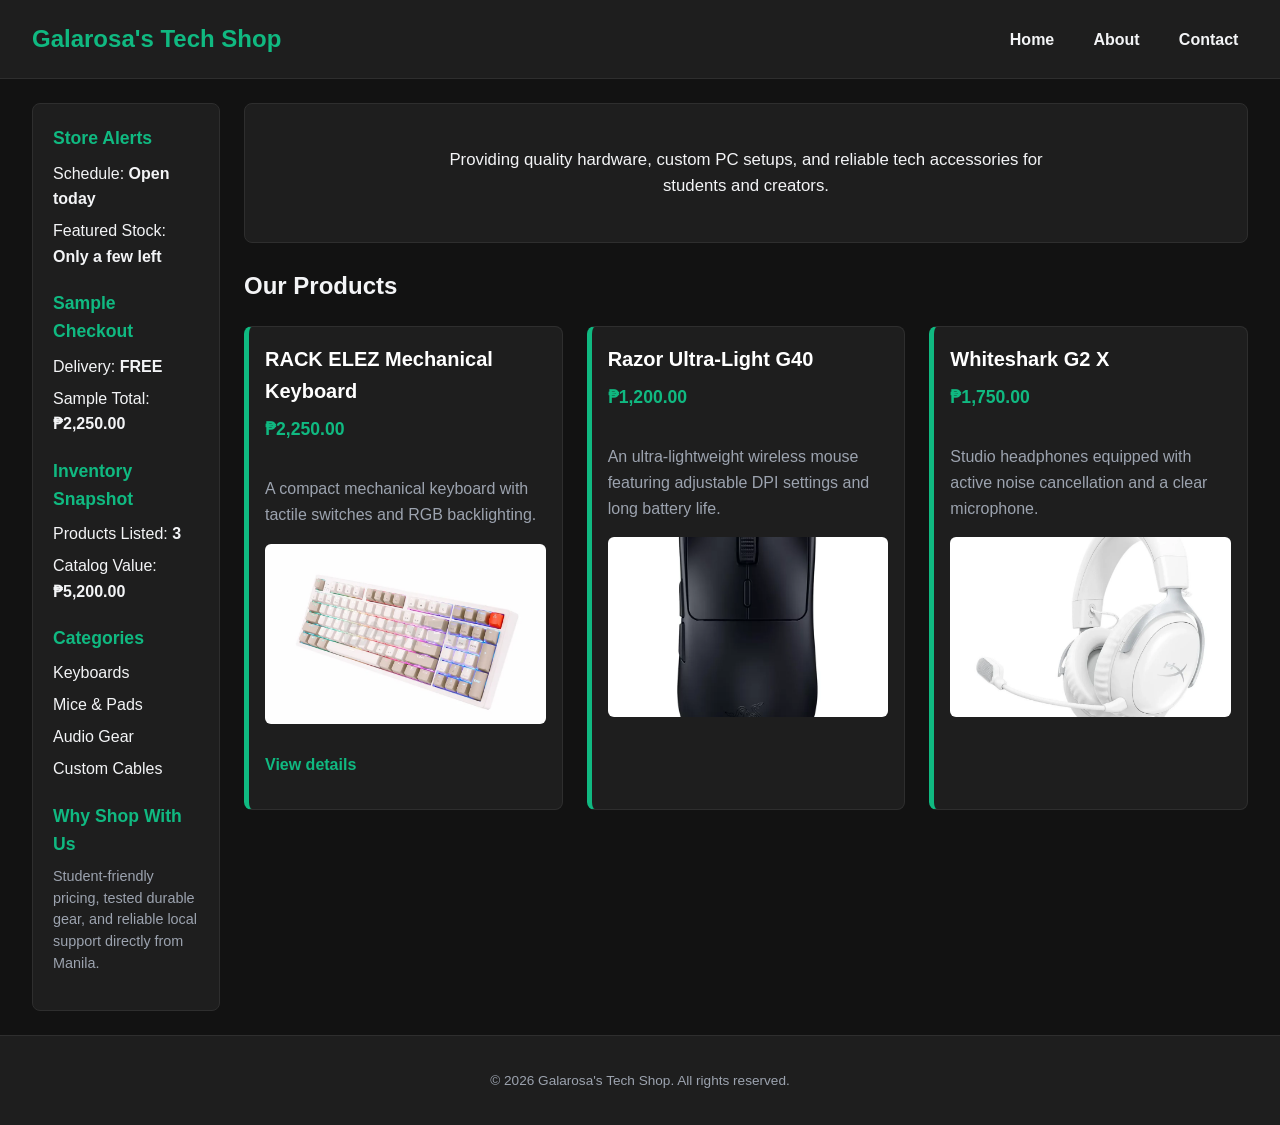
==== commit 1f80d334: "Added decision output elements to sidebar" ====
--- a/index.html
+++ b/index.html
@@ -21,6 +21,18 @@
     </header>
 
     <aside class="sidebar">
+      <h2>Store Alerts</h2>
+      <ul>
+        <li>Schedule: <strong id="store-status">Checking...</strong></li>
+        <li>Featured Stock: <strong id="stock-status">Checking...</strong></li>
+      </ul>
+
+      <h2>Sample Checkout</h2>
+      <ul>
+        <li>Delivery: <strong id="delivery-fee">₱0.00</strong></li>
+        <li>Sample Total: <strong id="final-order-total">₱0.00</strong></li>
+      </ul>
+
       <h2>Inventory Snapshot</h2>
       <ul>
         <li>Products Listed: <strong id="product-count">0</strong></li>
